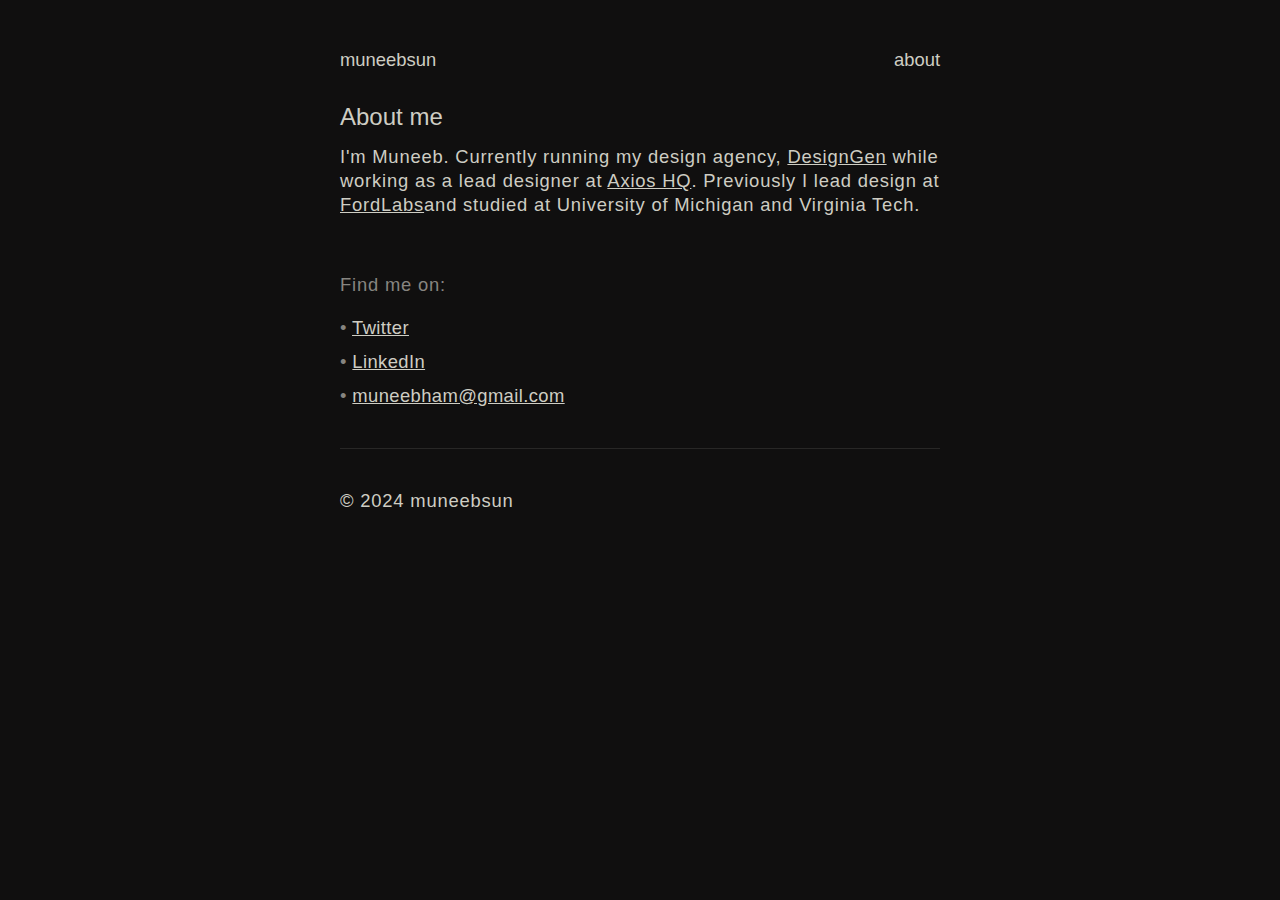
==== about.html @ 94afd166 "added about page" ====
<!DOCTYPE html>
<html lang="en">

<head>
    <meta charset="UTF-8">
    <meta name="viewport" content="width=device-width, initial-scale=1.0">
    <title>Ocha</title>
    <!-- Link to external CSS file -->
    <link rel="stylesheet" href="style.css">
</head>

<body>

    <nav class="navbar">
        <div class="navbar-left">
            <a href="index.html" class="logo">muneebsun</a>
        </div>
        <div class="navbar-right">
            <a href="index.html">about</a>
        </div>
    </nav>
    

    <main>
        <h1>About me</h1>
        <p>I'm Muneeb. Currently running my design agency, <a href="https://designgen.io">DesignGen</a> while working as a lead designer at <a href="https://axioshq.com">Axios HQ</a>. Previously I lead design at <a href="https://axioshq.com">FordLabs</a>and studied at University of Michigan and Virginia Tech. </p><br>
        <p class="muted">Find me on:</p>

        <ul class="link-list">
            <li><span class="muted">• </span><a href="twitter.com/muneebsun">Twitter</a></li>
            <li><span class="muted">• </span><a href="linkedin.com/muneebhameed">LinkedIn</a></li>
            <li><span class="muted">• </span><a href="mailto:muneebham@gmail.com">muneebham@gmail.com</a></li>
        </ul>

        
        <div class="divider"></div>

    </main>

    <footer>
        <p>&copy; 2024 muneebsun</p>
    </footer>

</body>
</html>
---- style.css ----
.navbar {
    display: flex;
    justify-content: space-between;
    align-items: center;
    color: #cecdc3;
    padding-top: 48px;
    padding-bottom: 16px;
}

.navbar .navbar-left {
    flex: 1; /* Takes up remaining space */
}

.navbar .navbar-right {
    flex: 1; /* Takes up remaining space */
    text-align: right;
}

.logo {
    color: #cecdc3;
    text-decoration: none;
    font-size: 1.15rem;
}

.navbar a {
    color: #cecdc3;
    text-decoration: none;
    font-size: 1.15rem;
}

.navbar a:hover {
    color: #52b1a8; /* Change color on hover */
}



body {
    width: 55%; /* Set the width to 55% */
    max-width: 600px; /* Limit the maximum width */
    line-height: 150%;
    font-family: "Inter", "IBM Plex Sans", Segoe UI, Helvetica, Arial, sans-serif;
    font-weight: 300;
    justify-content: center;
    align-items: center;
    height: 100vh;
    margin: 0 auto; /* Center the main content */
    background-color: #100f0f; /* Set background color */
    
}

h1 {
    color: #cecdc3;
    font-size: 1.5rem;
    font-weight: 400;
}

h2 {
    color: #878580;
    font-size: 1.15rem;
    font-weight: 400;
}

p {
    color: #cecdc3;
    font-size: 1.15rem;
    margin: 16px 0;
    letter-spacing: .8px;
    font-weight: 300;
}

a {
    color: #cecdc3;
    font-size: 1.15rem;
}

a:hover {
    color: #52b1a8; /* Set link color on hover */
    
}

.muted {
    color: #878580;
}

p.muted.subhead {
    color: #878580;
    margin-bottom:40px; 
}

.date {
    color: #878580;
    font-size: 1.15rem;
    font-weight: 300;
}

.link-list {
    list-style-type: none;
    padding: 0px 0;
    font-size: 1.15rem;
    font-weight: 300;
    letter-spacing: .4px;
}

.link-list li {
    margin-bottom: 10px;
}

.link-list li a {
    color: #cecdc3; /* Set link color */
    text-decoration: underline;
}

.link-list li a:hover {
    color: #52b1a8; /* Set link color on hover */
    text-decoration: underline;
}

.divider {
    margin: 40px 0;
    border-bottom: 1px solid #282726; /* Divider line */
}

::selection {
    background-color: #172625; /* Change highlight color */
    color: #cecdc3;
}

footer {
    padding-bottom: 8px;
}

footer.p {
    font-size: .8rem;
}


@media only screen and (max-width: 600px) {
    body {
        width: 85%; /* Full width on mobile */
    }
}
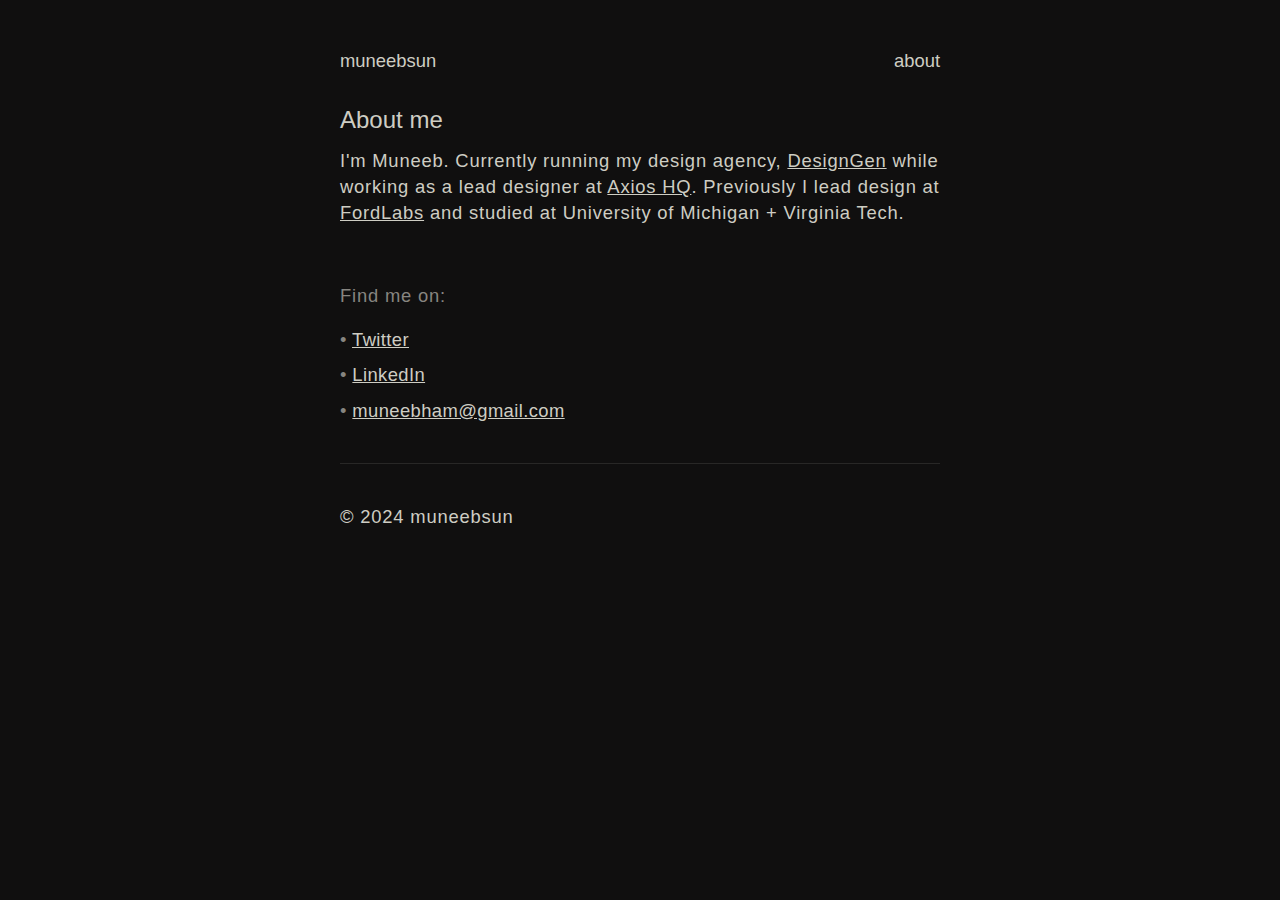
==== commit df250b58: "updated links" ====
--- a/about.html
+++ b/about.html
@@ -23,12 +23,12 @@
 
     <main>
         <h1>About me</h1>
-        <p>I'm Muneeb. Currently running my design agency, <a href="https://designgen.io">DesignGen</a> while working as a lead designer at <a href="https://axioshq.com">Axios HQ</a>. Previously I lead design at <a href="https://axioshq.com">FordLabs</a>and studied at University of Michigan and Virginia Tech. </p><br>
+        <p>I'm Muneeb. Currently running my design agency, <a href="https://designgen.io">DesignGen</a> while working as a lead designer at <a href="https://axioshq.com">Axios HQ</a>. Previously I lead design at <a href="https://fordlabs.com">FordLabs</a> and studied at University of Michigan + Virginia Tech. </p><br>
         <p class="muted">Find me on:</p>
 
         <ul class="link-list">
-            <li><span class="muted">• </span><a href="twitter.com/muneebsun">Twitter</a></li>
-            <li><span class="muted">• </span><a href="linkedin.com/muneebhameed">LinkedIn</a></li>
+            <li><span class="muted">• </span><a href="https://twitter.com/muneebsun">Twitter</a></li>
+            <li><span class="muted">• </span><a href="https://linkedin.com/in/muneebhameed">LinkedIn</a></li>
             <li><span class="muted">• </span><a href="mailto:muneebham@gmail.com">muneebham@gmail.com</a></li>
         </ul>
 
--- a/style.css
+++ b/style.css
@@ -40,7 +40,7 @@
 body {
     width: 55%; /* Set the width to 55% */
     max-width: 600px; /* Limit the maximum width */
-    line-height: 150%;
+    line-height: 160%;
     font-family: "Inter", "IBM Plex Sans", Segoe UI, Helvetica, Arial, sans-serif;
     font-weight: 300;
     justify-content: center;
